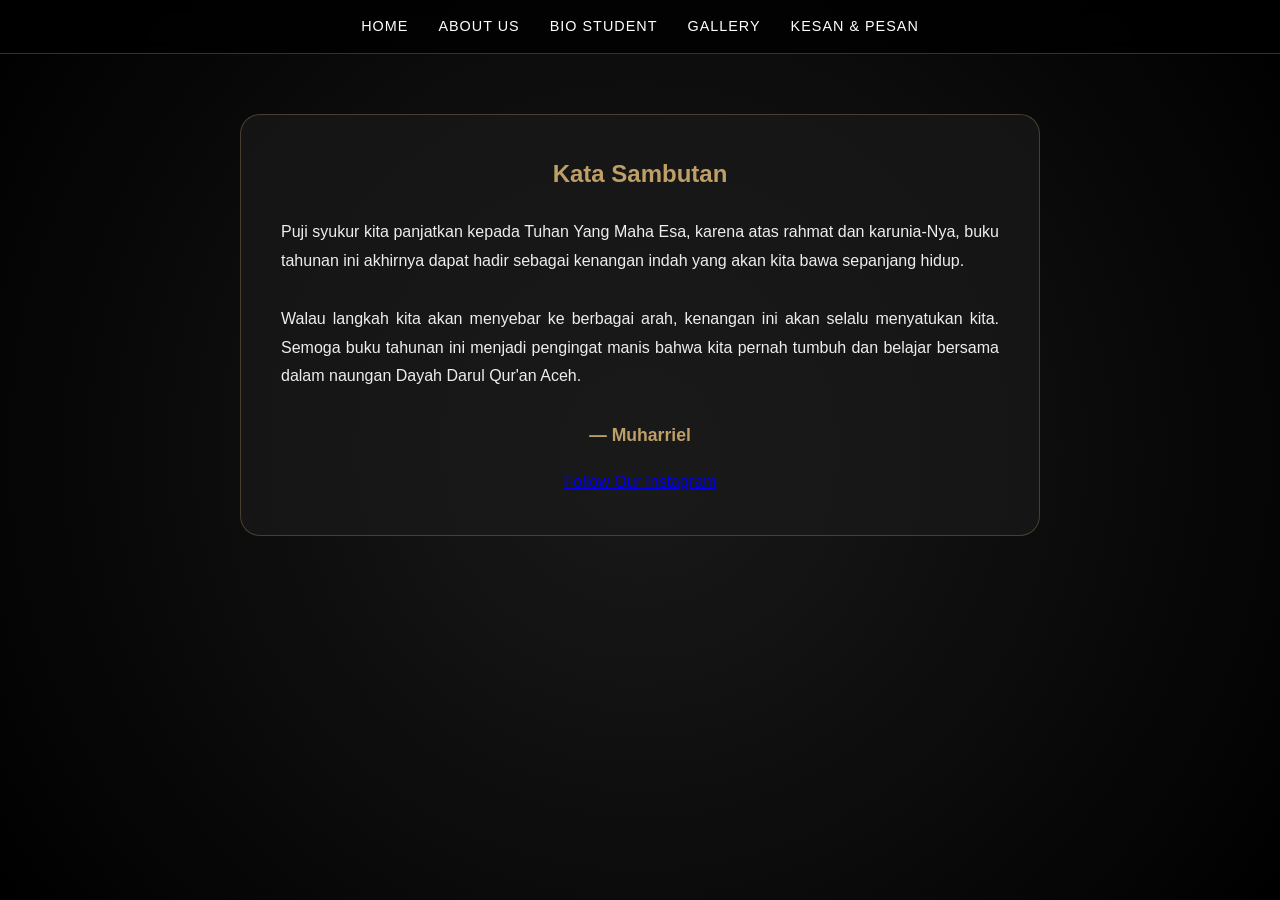
==== about.html @ 1b7cb2b1 "Add files via upload" ====
<!DOCTYPE html>
<html lang="id">
<head>
  <meta charset="UTF-8">
  <meta name="viewport" content="width=device-width, initial-scale=1.0">
  <title>About Us | SAGA</title>
  <link rel="stylesheet" href="style.css">
</head>
<body>
  <div class="background_page"></div>

  <nav>
    <a href="index.html">Home</a>
    <a href="about.html">About Us</a>
    <a href="bio.html">Bio Student</a>
    <a href="gallery.html">Gallery</a>
    <a href="pesan.html">Kesan & Pesan</a>
  </nav>

  <section class="main-container fade-in" style="margin-top: 60px;">
    <div style="background: rgba(26,26,26,0.7); padding: 40px; border-radius: 20px; border: 1px solid rgba(189,159,103,0.3); max-width: 800px; margin: 0 auto; text-align: center;">
        <h1 style="color:#bd9f67; margin-bottom: 25px;">Kata Sambutan</h1>
        <p style="text-align: justify; line-height: 1.8; color: #eee;">
            Puji syukur kita panjatkan kepada Tuhan Yang Maha Esa, karena atas rahmat dan karunia-Nya, buku tahunan ini akhirnya dapat hadir sebagai kenangan indah yang akan kita bawa sepanjang hidup.
            <br><br>
            Walau langkah kita akan menyebar ke berbagai arah, kenangan ini akan selalu menyatukan kita. Semoga buku tahunan ini menjadi pengingat manis bahwa kita pernah tumbuh dan belajar bersama dalam naungan Dayah Darul Qur'an Aceh.
        </p>
        <p style="margin-top: 30px; font-weight: bold; color: #bd9f67; font-size: 1.1rem; margin-bottom: 20px;">— Muharriel</p>
        
        <a href="https://www.instagram.com/sagapraid?igsh=MW9jdmkxaGNqODVjNw==" target="_blank" class="btn-instagram">
            Follow Our Instagram
        </a>
    </div>
  </section>
</body>
</html>
---- style.css ----
/* 🚀 RESET & BASE */
* {
    margin: 0;
    padding: 0;
    box-sizing: border-box;
}

body {
    background: #000;
    color: #f1f1f1;
    font-family: 'Inter', sans-serif;
    line-height: 1.6;
    overflow-x: hidden;
}

/* 🌌 OPTIMIZED SPACE BACKGROUND */
.background_page {
    width: 100%;
    height: 100vh;
    background: radial-gradient(circle at center, #1a1a1a 0%, #000 100%);
    position: fixed;
    top: 0; left: 0;
    z-index: -2;
}

/* 🧭 NAVIGATION */
nav {
    display: flex;
    justify-content: center;
    background: rgba(0, 0, 0, 0.8);
    backdrop-filter: blur(10px);
    padding: 15px;
    position: sticky;
    top: 0;
    z-index: 100;
    border-bottom: 1px solid rgba(189, 159, 103, 0.3);
}

nav a {
    color: #fff;
    text-decoration: none;
    margin: 0 15px;
    font-size: 0.9rem;
    transition: 0.3s;
    text-transform: uppercase;
    letter-spacing: 1px;
}

nav a:hover { color: #bd9f67; }

/* 📱 RESPONSIVE GRID */
.responsive-grid {
    display: grid;
    grid-template-columns: repeat(auto-fill, minmax(200px, 1fr));
    gap: 20px;
    padding: 20px;
}

.card {
    background: rgba(255, 255, 255, 0.05);
    border-radius: 15px;
    overflow: hidden;
    text-align: center;
    border: 1px solid rgba(189, 159, 103, 0.1);
    transition: 0.3s;
}

.card img {
    width: 100%;
    height: 250px;
    object-fit: cover;
    display: block; /* Menghilangkan gap bawah gambar */
}

/* ☄️ METEOR EFFECT (GPU Accelerated) */
.star-container {
    position: fixed;
    top: 0; left: 0; width: 100%; height: 100%;
    pointer-events: none; z-index: -1;
}

.meteor {
    position: absolute;
    width: 2px; height: 2px;
    background: #fff;
    border-radius: 50%;
    box-shadow: 0 0 10px #fff;
    animation: meteorAnim 4s linear infinite;
    opacity: 0;
    will-change: transform;
}

@keyframes meteorAnim {
    0% { transform: rotate(315deg) translateX(0); opacity: 0; }
    10% { opacity: 1; }
    100% { transform: rotate(315deg) translateX(-1000px); opacity: 0; }
}
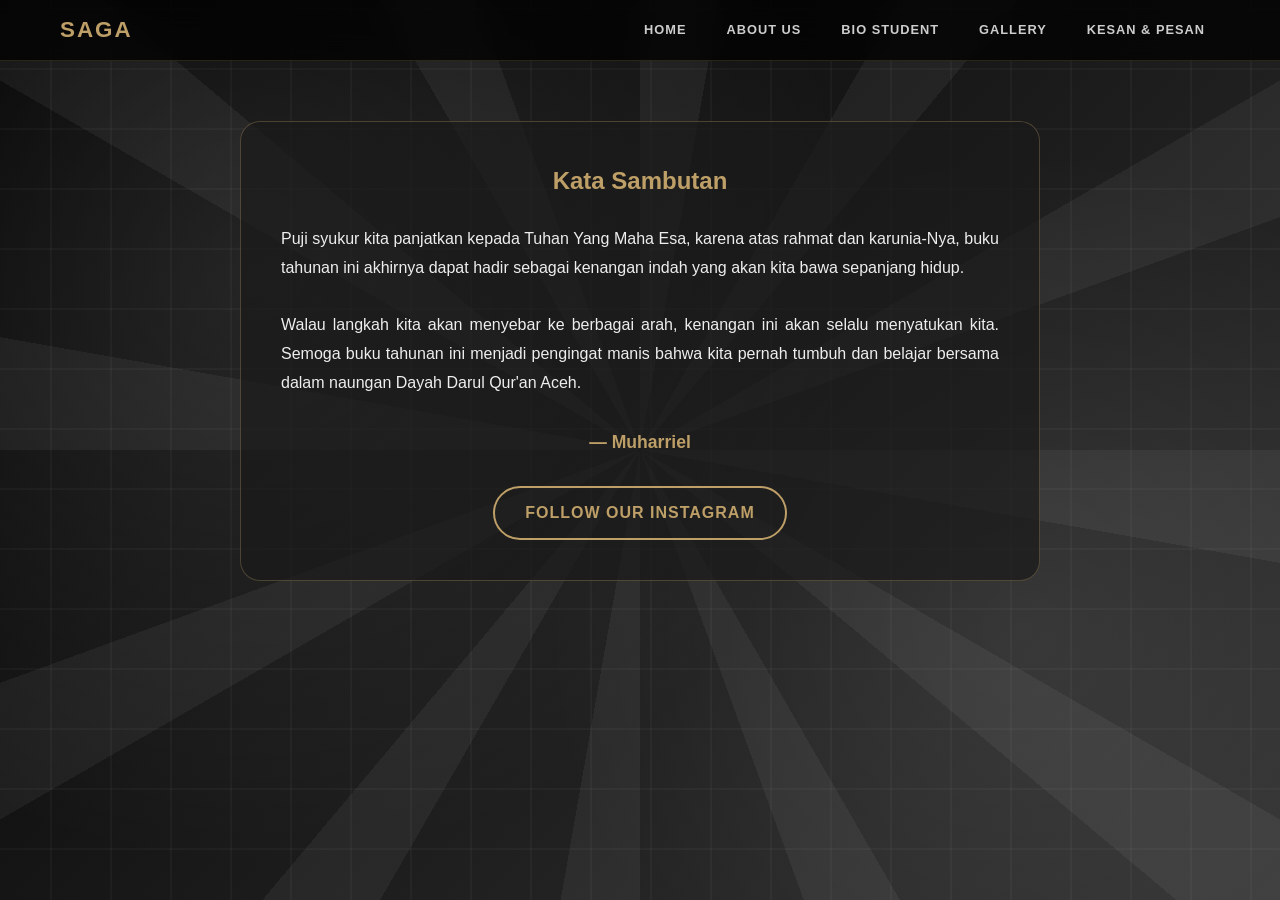
==== commit 4eaabd39: "Update about.html" ====
--- a/about.html
+++ b/about.html
@@ -9,13 +9,26 @@
 <body>
   <div class="background_page"></div>
 
-  <nav>
-    <a href="index.html">Home</a>
-    <a href="about.html">About Us</a>
-    <a href="bio.html">Bio Student</a>
-    <a href="gallery.html">Gallery</a>
-    <a href="pesan.html">Kesan & Pesan</a>
-  </nav>
+ <nav class="navbar">
+  <div class="nav-container">
+    <a href="index.html" class="nav-logo">SAGA</a>
+    
+    <input type="checkbox" id="nav-check">
+    <label for="nav-check" class="nav-btn">
+      <span></span>
+      <span></span>
+      <span></span>
+    </label>
+    
+    <div class="nav-links">
+      <a href="index.html">Home</a>
+      <a href="about.html">About Us</a>
+      <a href="bio.html">Bio Student</a>
+      <a href="gallery.html">Gallery</a>
+      <a href="pesan.html">Kesan & Pesan</a>
+    </div>
+  </div>
+</nav>
 
   <section class="main-container fade-in" style="margin-top: 60px;">
     <div style="background: rgba(26,26,26,0.7); padding: 40px; border-radius: 20px; border: 1px solid rgba(189,159,103,0.3); max-width: 800px; margin: 0 auto; text-align: center;">
@@ -33,4 +46,4 @@
     </div>
   </section>
 </body>
-</html>+</html>
--- a/style.css
+++ b/style.css
@@ -8,90 +8,454 @@
 body {
     background: #000;
     color: #f1f1f1;
-    font-family: 'Inter', sans-serif;
+    font-family: 'Inter', 'Segoe UI', Roboto, sans-serif;
     line-height: 1.6;
     overflow-x: hidden;
 }
 
-/* 🌌 OPTIMIZED SPACE BACKGROUND */
+/* 🌌 SPACE BACKGROUND (Fixed & Responsive) */
 .background_page {
     width: 100%;
     height: 100vh;
-    background: radial-gradient(circle at center, #1a1a1a 0%, #000 100%);
+    background: linear-gradient(135deg, #000000 0%, #333333 100%);
+    position: fixed;
+    top: 0;
+    left: 0;
+    z-index: -2;
+    overflow: hidden;
+    box-shadow:
+        100px 200px 1px rgba(255, 255, 255, 0.8),
+        300px 150px 2px rgba(255, 255, 255, 0.6),
+        500px 300px 1px rgba(255, 255, 255, 0.9),
+        700px 100px 3px rgba(255, 255, 255, 0.7),
+        200px 400px 2px rgba(255, 255, 255, 0.8),
+        400px 600px 1px rgba(255, 255, 255, 0.6),
+        600px 500px 3px rgba(255, 255, 255, 0.9),
+        800px 300px 2px rgba(255, 255, 255, 0.7);
+}
+
+.background_page::before {
+    content: "";
+    position: absolute;
+    width: 100%; height: 100%;
+    background: radial-gradient(circle at 20% 30%, rgba(255, 255, 255, 0.1) 0%, transparent 50%),
+                repeating-conic-gradient(from 0deg at 50% 50%, rgba(255, 255, 255, 0.05) 0deg, rgba(255, 255, 255, 0.05) 10deg, transparent 10deg, transparent 30deg);
+    box-shadow:
+        50px 50px 2px rgba(255, 255, 255, 0.7),
+        250px 300px 1px rgba(255, 255, 255, 0.8),
+        450px 150px 3px rgba(255, 255, 255, 0.6),
+        650px 400px 2px rgba(255, 255, 255, 0.9),
+        850px 600px 1px rgba(255, 255, 255, 0.7),
+        150px 450px 3px rgba(255, 255, 255, 0.8);
+}
+
+.background_page::after {
+    content: "";
+    position: absolute;
+    width: 100%; height: 100%;
+    background: radial-gradient(circle at 80% 70%, rgba(255, 255, 255, 0.08) 0%, transparent 40%),
+                repeating-linear-gradient(0deg, transparent, transparent 50px, rgba(255, 255, 255, 0.03) 50px, rgba(255, 255, 255, 0.03) 52px, transparent 52px, transparent 60px),
+                repeating-linear-gradient(90deg, transparent, transparent 50px, rgba(255, 255, 255, 0.03) 50px, rgba(255, 255, 255, 0.03) 52px, transparent 52px, transparent 60px);
+    box-shadow:
+        75px 125px 1px rgba(255, 255, 255, 0.6),
+        275px 225px 2px rgba(255, 255, 255, 0.8),
+        475px 325px 3px rgba(255, 255, 255, 0.7),
+        675px 175px 1px rgba(255, 255, 255, 0.9),
+        875px 275px 2px rgba(255, 255, 255, 0.6),
+        125px 375px 3px rgba(255, 255, 255, 0.8);
+}
+
+/* 🧭 MODERN RESPONSIVE NAVBAR */
+.navbar {
+    position: sticky;
+    top: 0;
+    width: 100%;
+    z-index: 1000;
+    background: rgba(0, 0, 0, 0.75);
+    backdrop-filter: blur(12px);
+    -webkit-backdrop-filter: blur(12px);
+    border-bottom: 1px solid rgba(189, 159, 103, 0.3);
+}
+
+.nav-container {
+    max-width: 1200px;
+    margin: 0 auto;
+    display: flex;
+    justify-content: space-between;
+    align-items: center;
+    padding: 0.8rem 20px;
+}
+
+.nav-logo {
+    color: #bd9f67;
+    font-size: 1.5rem;
+    font-weight: 800;
+    text-decoration: none;
+    letter-spacing: 2px;
+}
+
+.nav-links {
+    display: flex;
+    gap: 20px;
+}
+
+.nav-links a {
+    color: #fff;
+    text-decoration: none;
+    font-size: 0.85rem;
+    font-weight: 500;
+    text-transform: uppercase;
+    letter-spacing: 1px;
+    transition: 0.3s;
+    padding: 8px 12px;
+    border-radius: 8px;
+}
+
+.nav-links a:hover {
+    color: #bd9f67;
+    background: rgba(189, 159, 103, 0.1);
+}
+
+/* 📱 MOBILE NAVIGATION (Burger Menu) */
+#nav-check {
+    display: none;
+}
+
+.nav-btn {
+    display: none;
+    cursor: pointer;
+}
+
+@media (max-width: 768px) {
+    .nav-btn {
+        display: flex;
+        flex-direction: column;
+        gap: 5px;
+    }
+
+    .nav-btn span {
+        display: block;
+        width: 25px;
+        height: 3px;
+        background: #bd9f67;
+        border-radius: 3px;
+        transition: 0.3s;
+    }
+
+    .nav-links {
+        position: absolute;
+        display: block;
+        width: 100%;
+        background: rgba(10, 10, 10, 0.98);
+        height: 0px;
+        transition: all 0.4s ease-in;
+        overflow-y: hidden;
+        top: 60px;
+        left: 0;
+        padding: 0;
+    }
+
+    .nav-links a {
+        display: block;
+        width: 100%;
+        padding: 20px;
+        text-align: center;
+        border-bottom: 1px solid rgba(189, 159, 103, 0.1);
+    }
+
+    /* Logika buka menu saat checkbox dicentang */
+    #nav-check:checked ~ .nav-links {
+        height: calc(100vh - 60px);
+        overflow-y: auto;
+    }
+
+    /* Animasi icon burger jadi X (opsional) */
+    #nav-check:checked ~ .nav-btn span:nth-child(1) {
+        transform: rotate(45deg) translate(5px, 6px);
+    }
+    #nav-check:checked ~ .nav-btn span:nth-child(2) {
+        opacity: 0;
+    }
+    #nav-check:checked ~ .nav-btn span:nth-child(3) {
+        transform: rotate(-45deg) translate(6px, -7px);
+    }
+}
+
+/* 🏠 HERO SECTION */
+.hero-center {
+    height: 85vh;
+    display: flex;
+    flex-direction: column;
+    justify-content: center;
+    align-items: center;
+    text-align: center;
+}
+
+.hero-center h1 {
+    font-size: clamp(3rem, 12vw, 6rem);
+    color: #bd9f67;
+    text-shadow: 0 0 30px rgba(189, 159, 103, 0.3);
+}
+
+.hero-center p {
+    font-size: clamp(1rem, 4vw, 1.4rem);
+    opacity: 0.8;
+}
+
+/* 🗂️ CONTAINERS & GRIDS */
+.main-container {
+    max-width: 1100px;
+    margin: 40px auto;
+    padding: 0 20px;
+}
+
+.responsive-grid {
+    display: grid;
+    grid-template-columns: repeat(auto-fill, minmax(250px, 1fr));
+    gap: 30px;
+}
+
+/* 🗂️ UPDATED GRIDS FOR 42 STUDENTS */
+.responsive-grid {
+    display: grid;
+    /* Mengubah min-width menjadi 180px agar lebih banyak kolom per baris */
+    grid-template-columns: repeat(auto-fill, minmax(180px, 1fr)); 
+    gap: 20px;
+}
+
+/* 🗂️ GRID OPTIMIZATION FOR 42 STUDENTS */
+.responsive-grid {
+    display: grid;
+    /* Menggunakan 180px agar muat lebih banyak kolom di desktop */
+    grid-template-columns: repeat(auto-fill, minmax(180px, 1fr));
+    gap: 20px;
+    padding-bottom: 50px;
+}
+
+/* 👤 BIO CARDS WITH HOVER PRESERVED */
+.card {
+    background: rgba(255, 255, 255, 0.05);
+    backdrop-filter: blur(8px);
+    border-radius: 15px;
+    overflow: hidden;
+    transition: 0.4s ease; /* Transisi halus untuk hover */
+    border: 1px solid rgba(189, 159, 103, 0.2);
+    text-align: center;
+    padding-bottom: 15px;
+}
+
+/* Mempertahankan efek hover lama Anda */
+.card:hover {
+    transform: translateY(-10px); /* Card naik saat di-hover */
+    border-color: #bd9f67; /* Border menyala emas */
+    background: rgba(255, 255, 255, 0.08);
+}
+
+.card img { 
+    width: 100%; 
+    height: 230px; /* Sedikit lebih pendek agar grid rapi */
+    object-fit: cover; 
+}
+
+.card h2 { 
+    color: #bd9f67; 
+    margin: 12px 0 5px; 
+    font-size: 1.1rem; 
+    text-transform: capitalize;
+}
+
+.card p { color: #ccc; font-size: 0.85rem; }
+
+/* 📱 MOBILE OPTIMIZATION */
+@media (max-width: 600px) {
+    .responsive-grid { 
+        grid-template-columns: repeat(2, 1fr); 
+        gap: 12px; 
+    }
+    .card img { height: 180px; }
+}
+/* 🖼️ GALLERY */
+.gallery-img {
+    width: 100%;
+    aspect-ratio: 1/1;
+    object-fit: cover;
+    border-radius: 10px;
+    border: 1px solid rgba(189, 159, 103, 0.2);
+    transition: 0.3s;
+    cursor: pointer;
+}
+
+.gallery-img:hover {
+    transform: scale(1.05);
+    border-color: #bd9f67;
+}
+
+/* 📱 MOBILE OPTIMIZATION */
+@media (max-width: 600px) {
+    .responsive-grid { grid-template-columns: repeat(2, 1fr); gap: 15px; }
+    .card img { height: 200px; }
+    nav { gap: 12px; padding: 1rem; }
+    nav a { font-size: 0.75rem; }
+}
+
+.fade-in { animation: fadeIn 1.5s ease-out; }
+@keyframes fadeIn { from { opacity: 0; transform: translateY(10px); } to { opacity: 1; transform: translateY(0); } }
+
+/* 🔗 LINK CARD & BUTTON STYLES */
+.card-link {
+    text-decoration: none;
+    color: inherit;
+    display: block;
+}
+
+.btn-instagram {
+    display: inline-block;
+    padding: 12px 30px;
+    border: 2px solid #bd9f67;
+    color: #bd9f67;
+    text-decoration: none;
+    border-radius: 50px;
+    font-weight: bold;
+    transition: all 0.3s ease;
+    text-transform: uppercase;
+    letter-spacing: 1px;
+    margin-top: 10px;
+}
+
+.btn-instagram:hover {
+    background: #bd9f67;
+    color: #000;
+    box-shadow: 0 0 20px rgba(189, 159, 103, 0.4);
+    transform: scale(1.05);
+}
+/* --- LOADING SCREEN CSS --- */
+#preloader {
     position: fixed;
     top: 0; left: 0;
-    z-index: -2;
-}
-
-/* 🧭 NAVIGATION */
-nav {
+    width: 100%; height: 100%;
+    background: #000;
+    z-index: 9999;
     display: flex;
     justify-content: center;
-    background: rgba(0, 0, 0, 0.8);
-    backdrop-filter: blur(10px);
-    padding: 15px;
+    align-items: center;
+    transition: opacity 1s ease, filter 1s ease;
+}
+
+.loader-logo {
+    width: 150px;
+    filter: drop-shadow(0 0 20px rgba(189, 159, 103, 0.5));
+    animation: pulse 2s infinite;
+}
+
+#preloader.fade-out {
+    opacity: 0;
+    filter: blur(20px);
+    pointer-events: none;
+}
+
+@keyframes pulse {
+    0% { transform: scale(1); opacity: 0.8; }
+    50% { transform: scale(1.1); opacity: 1; }
+    100% { transform: scale(1); opacity: 0.8; }
+}
+
+/* --- NAVBAR CSS (PC & MOBILE) --- */
+.navbar {
     position: sticky;
     top: 0;
-    z-index: 100;
-    border-bottom: 1px solid rgba(189, 159, 103, 0.3);
-}
-
-nav a {
-    color: #fff;
-    text-decoration: none;
-    margin: 0 15px;
-    font-size: 0.9rem;
-    transition: 0.3s;
+    width: 100%;
+    z-index: 1000;
+    background: rgba(0, 0, 0, 0.75);
+    backdrop-filter: blur(15px);
+    -webkit-backdrop-filter: blur(15px);
+    border-bottom: 1px solid rgba(189, 159, 103, 0.2);
+}
+
+.nav-container {
+    max-width: 1200px;
+    margin: 0 auto;
+    display: flex;
+    justify-content: space-between;
+    align-items: center;
+    padding: 0.6rem 20px;
+}
+
+.nav-logo {
+    display: flex;
+    align-items: center;
+    gap: 12px;
+    text-decoration: none;
+    color: #bd9f67;
+    font-weight: 800;
+    font-size: 1.4rem;
+    letter-spacing: 2px;
+}
+
+.nav-logo img {
+    height: 45px;
+    width: auto;
+}
+
+.nav-links {
+    display: flex;
+    gap: 10px;
+}
+
+.nav-links a {
+    color: rgba(255,255,255,0.8);
+    text-decoration: none;
+    font-size: 0.8rem;
+    font-weight: 600;
     text-transform: uppercase;
     letter-spacing: 1px;
-}
-
-nav a:hover { color: #bd9f67; }
-
-/* 📱 RESPONSIVE GRID */
-.responsive-grid {
-    display: grid;
-    grid-template-columns: repeat(auto-fill, minmax(200px, 1fr));
-    gap: 20px;
-    padding: 20px;
-}
-
-.card {
-    background: rgba(255, 255, 255, 0.05);
-    border-radius: 15px;
-    overflow: hidden;
-    text-align: center;
-    border: 1px solid rgba(189, 159, 103, 0.1);
-    transition: 0.3s;
-}
-
-.card img {
-    width: 100%;
-    height: 250px;
-    object-fit: cover;
-    display: block; /* Menghilangkan gap bawah gambar */
-}
-
-/* ☄️ METEOR EFFECT (GPU Accelerated) */
-.star-container {
-    position: fixed;
-    top: 0; left: 0; width: 100%; height: 100%;
-    pointer-events: none; z-index: -1;
-}
-
-.meteor {
-    position: absolute;
-    width: 2px; height: 2px;
-    background: #fff;
-    border-radius: 50%;
-    box-shadow: 0 0 10px #fff;
-    animation: meteorAnim 4s linear infinite;
-    opacity: 0;
-    will-change: transform;
-}
-
-@keyframes meteorAnim {
-    0% { transform: rotate(315deg) translateX(0); opacity: 0; }
-    10% { opacity: 1; }
-    100% { transform: rotate(315deg) translateX(-1000px); opacity: 0; }
-}+    padding: 10px 15px;
+    border-radius: 8px;
+    transition: 0.3s ease;
+}
+
+.nav-links a:hover {
+    color: #bd9f67;
+    background: rgba(189, 159, 103, 0.1);
+    transform: translateY(-2px);
+}
+
+/* --- MOBILE RESPONSIVE --- */
+#nav-check { display: none; }
+.nav-btn { display: none; cursor: pointer; }
+
+@media (max-width: 850px) {
+    .nav-btn {
+        display: flex;
+        flex-direction: column;
+        gap: 5px;
+    }
+    .nav-btn span {
+        width: 28px; height: 3px;
+        background: #bd9f67;
+        border-radius: 5px;
+        transition: 0.4s;
+    }
+    .nav-links {
+        position: absolute;
+        top: 65px; left: 0;
+        width: 100%;
+        background: rgba(5, 5, 5, 0.98);
+        flex-direction: column;
+        gap: 0;
+        height: 0;
+        overflow: hidden;
+        transition: 0.4s ease-in-out;
+    }
+    .nav-links a {
+        padding: 25px;
+        text-align: center;
+        border-bottom: 1px solid rgba(189, 159, 103, 0.1);
+        width: 100%;
+    }
+    #nav-check:checked ~ .nav-links {
+        height: 100vh;
+    }
+    #nav-check:checked ~ .nav-btn span:nth-child(1) { transform: rotate(45deg) translate(5px, 6px); }
+    #nav-check:checked ~ .nav-btn span:nth-child(2) { opacity: 0; }
+    #nav-check:checked ~ .nav-btn span:nth-child(3) { transform: rotate(-45deg) translate(6px, -7px); }
+}
